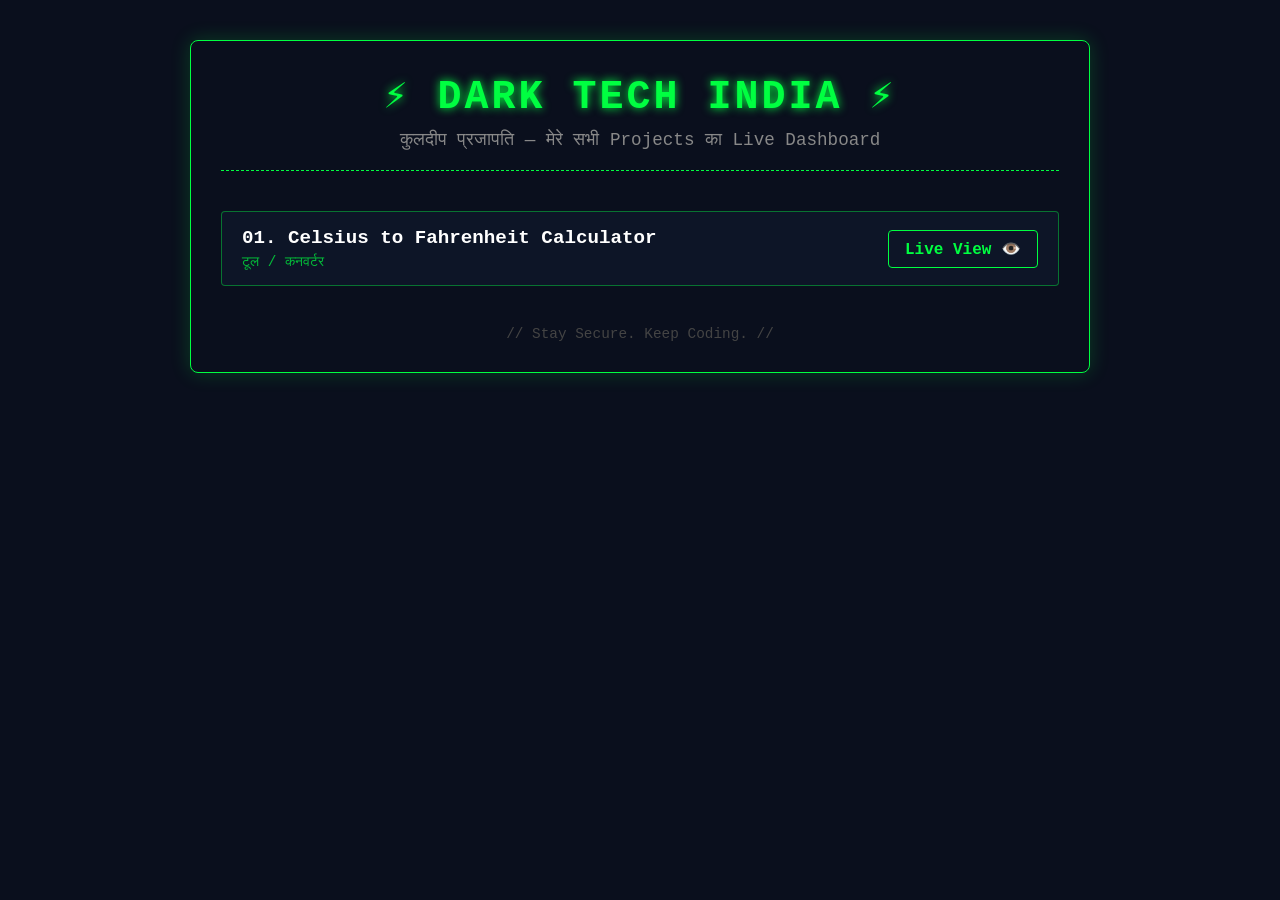
==== index.html @ b8203d1d "Create index.html all project links" ====
<!DOCTYPE html>
<html lang="hi">
<head>
    <meta charset="UTF-8">
    <meta name="viewport" content="width=device-width, initial-scale=1.0">
    <title>DARK TECH INDIA | Project Hub</title>
    <style>
        * {
            margin: 0;
            padding: 0;
            box-sizing: border-box;
            font-family: 'Courier New', Courier, monospace;
        }

        body {
            background-color: #0a0f1d;
            color: #00ff41;
            padding: 40px 20px;
            display: flex;
            flex-direction: column;
            align-items: center;
            min-height: 100vh;
        }

        .container {
            max-width: 900px;
            width: 100%;
            background: rgba(10, 15, 29, 0.8);
            border: 1px solid #00ff41;
            box-shadow: 0 0 20px rgba(0, 255, 65, 0.2);
            padding: 30px;
            border-radius: 8px;
        }

        header {
            text-align: center;
            margin-bottom: 40px;
            border-bottom: 1px dashed #00ff41;
            padding-bottom: 20px;
        }

        header h1 {
            font-size: 2.5rem;
            text-transform: uppercase;
            letter-spacing: 3px;
            text-shadow: 0 0 10px #00ff41;
        }

        header p {
            color: #888;
            margin-top: 10px;
            font-size: 1.1rem;
        }

        .project-list {
            list-style: none;
        }

        .project-item {
            display: flex;
            justify-content: space-between;
            align-items: center;
            padding: 15px 20px;
            margin-bottom: 15px;
            border: 1px solid rgba(0, 255, 65, 0.4);
            border-radius: 4px;
            transition: all 0.3s ease;
            background: #0d1527;
        }

        .project-item:hover {
            transform: scale(1.02);
            box-shadow: 0 0 15px rgba(0, 255, 65, 0.4);
            border-color: #00ff41;
        }

        .project-info h3 {
            font-size: 1.2rem;
            color: #ffffff;
        }

        .project-info p {
            font-size: 0.9rem;
            color: #00ff41;
            margin-top: 5px;
            opacity: 0.7;
        }

        .live-btn {
            display: inline-block;
            background: transparent;
            color: #00ff41;
            border: 1px solid #00ff41;
            padding: 8px 16px;
            border-radius: 4px;
            text-decoration: none;
            font-weight: bold;
            transition: all 0.3s ease;
        }

        .live-btn:hover {
            background: #00ff41;
            color: #0a0f1d;
            box-shadow: 0 0 10px #00ff41;
            cursor: pointer;
        }

        footer {
            margin-top: 40px;
            text-align: center;
            color: #444;
            font-size: 0.9rem;
        }
    </style>
</head>
<body>

    <div class="container">
        <header>
            <h1>⚡ DARK TECH INDIA ⚡</h1>
            <p>कुलदीप प्रजापति — मेरे सभी Projects का Live Dashboard</p>
        </header>

        <ul class="project-list">
            
            <li class="project-item">
                <div class="project-info">
                    <h3>01. Celsius to Fahrenheit Calculator</h3>
                    <p>टूल / कनवर्टर</p>
                </div>
                <a class="live-btn" href="./CELSIUS TO FAHRENHEIT Calculator/">Live View 👁️</a>
            </li>

            </ul>

        <footer>
            <p>// Stay Secure. Keep Coding. //</p>
        </footer>
    </div>

</body>
</html>
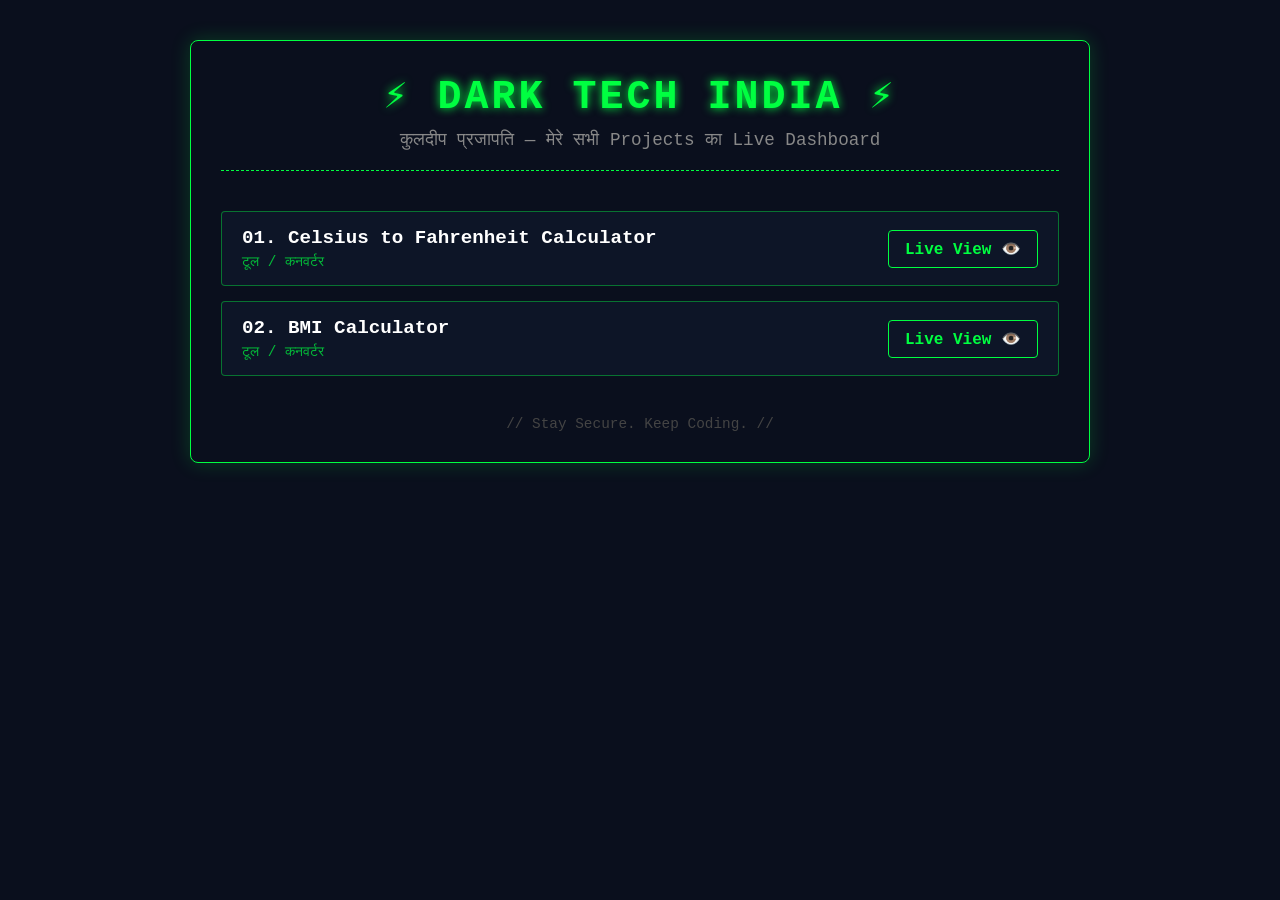
==== commit da713267: "Update index.html" ====
--- a/index.html
+++ b/index.html
@@ -131,6 +131,14 @@
                 <a class="live-btn" href="./CELSIUS TO FAHRENHEIT Calculator/">Live View 👁️</a>
             </li>
 
+            <li class="project-item">
+                <div class="project-info">
+                    <h3>02. BMI Calculator</h3>
+                    <p>टूल / कनवर्टर</p>
+                </div>
+                <a class="live-btn" href="./CELSIUS TO FAHRENHEIT Calculator/">Live View 👁️</a>
+            </li>
+
             </ul>
 
         <footer>
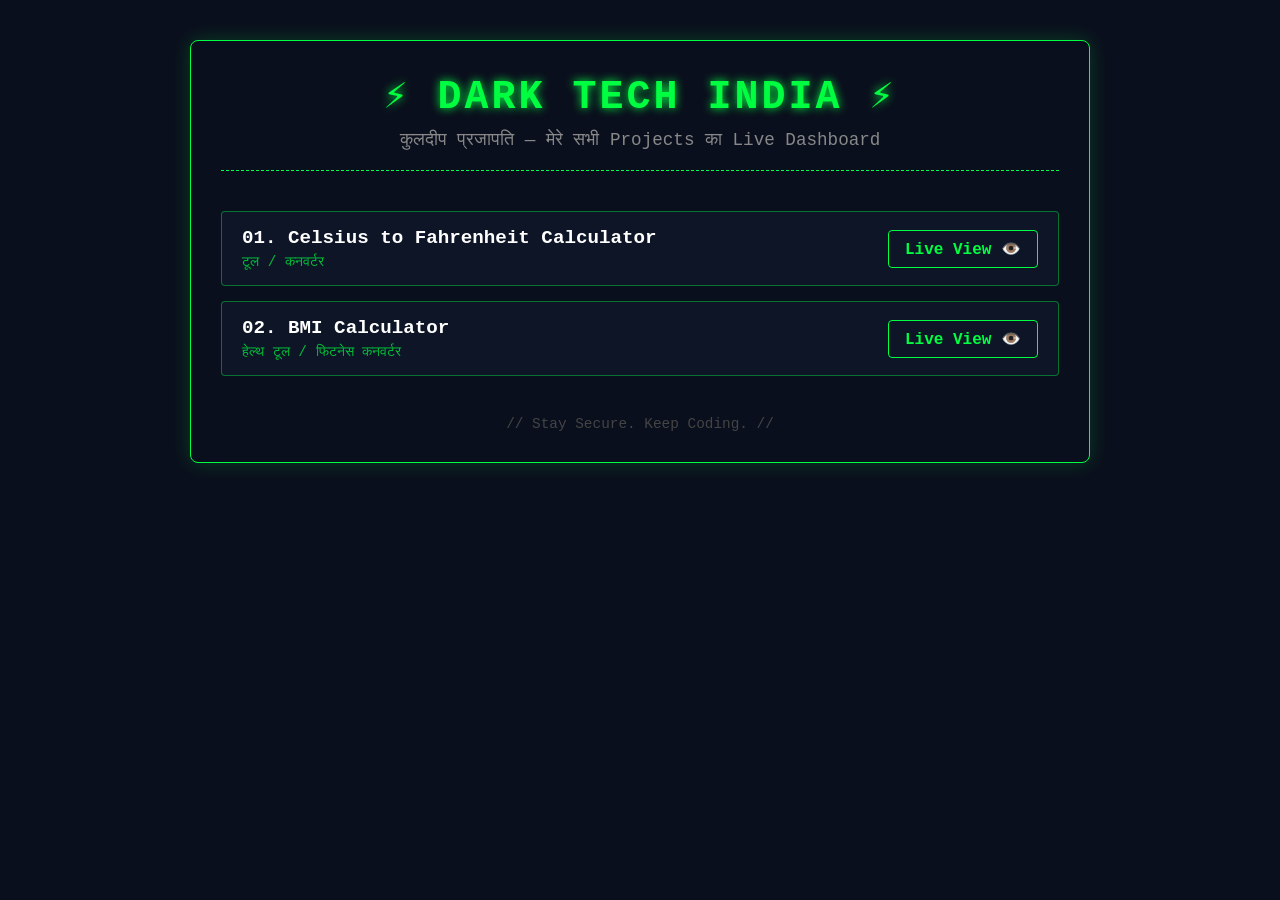
==== commit 00d0d48c: "Update index.html" ====
--- a/index.html
+++ b/index.html
@@ -132,12 +132,12 @@
             </li>
 
             <li class="project-item">
-                <div class="project-info">
-                    <h3>02. BMI Calculator</h3>
-                    <p>टूल / कनवर्टर</p>
-                </div>
-                <a class="live-btn" href="./CELSIUS TO FAHRENHEIT Calculator/">Live View 👁️</a>
-            </li>
+              <div class="project-info">
+                  <h3>02. BMI Calculator</h3>
+                  <p>हेल्थ टूल / फिटनेस कनवर्टर</p>
+              </div>
+    <a class="live-btn" href="./YOUR-BMI-FOLDER-NAME/">Live View 👁️</a>
+</li>
 
             </ul>
 
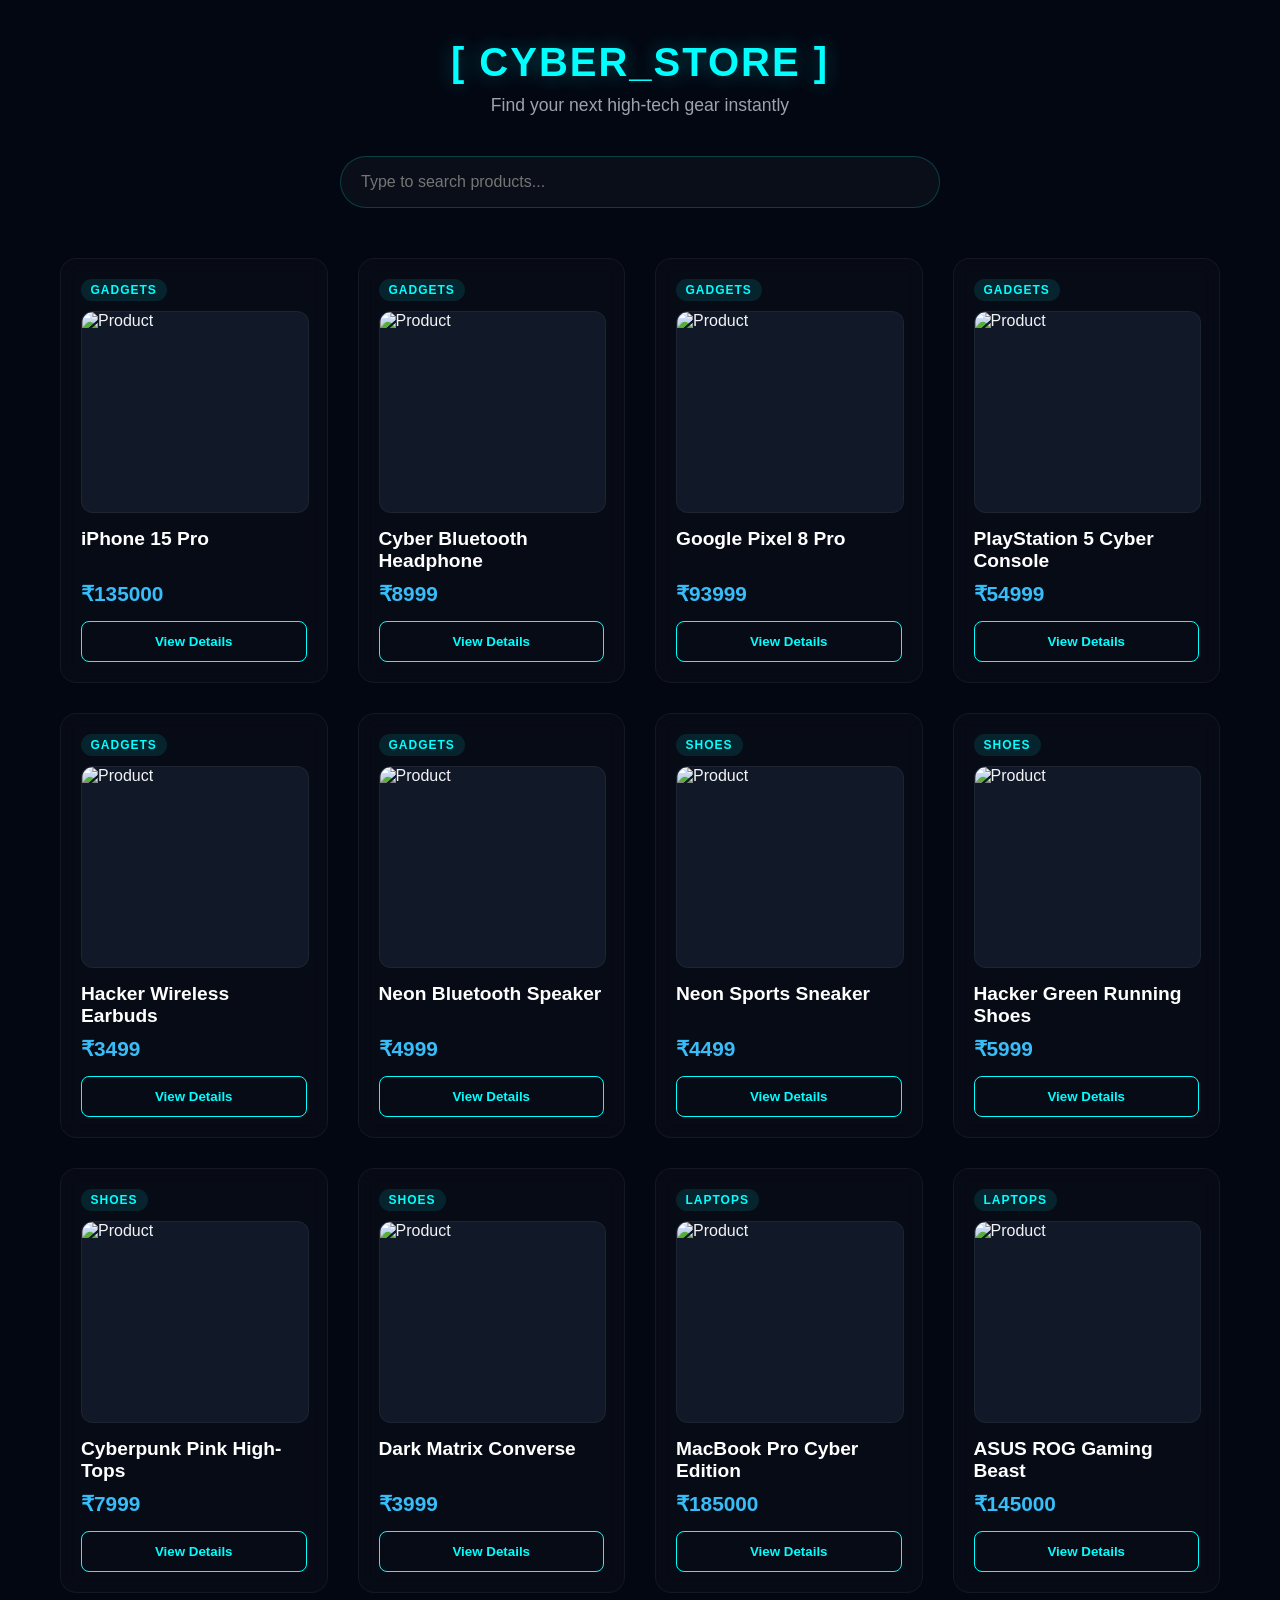
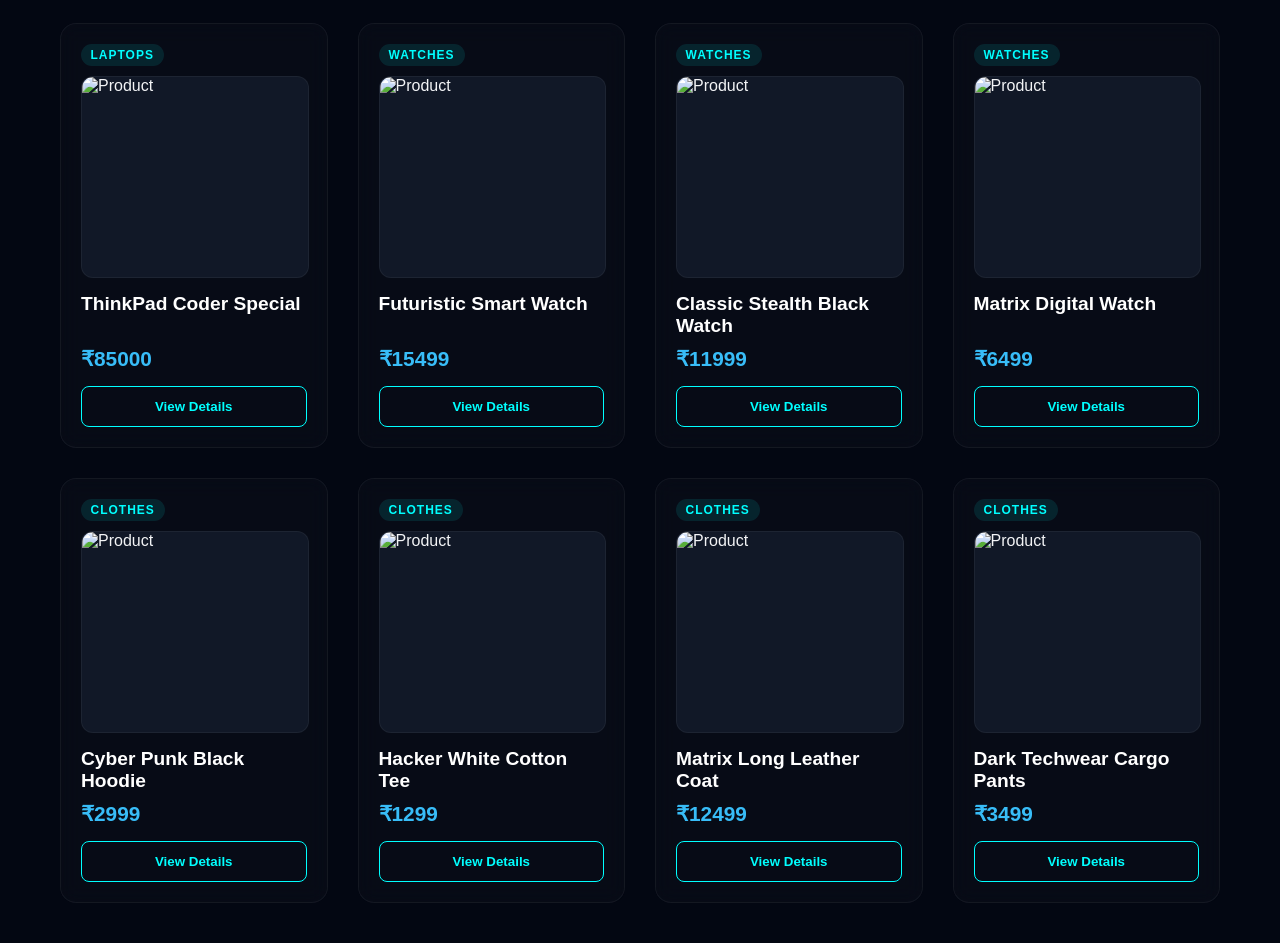
==== commit 9d547068: "Add files via upload" ====
--- a/index.html
+++ b/index.html
@@ -1,150 +1,51 @@
 <!DOCTYPE html>
-<html lang="hi">
+<html lang="en">
 <head>
     <meta charset="UTF-8">
     <meta name="viewport" content="width=device-width, initial-scale=1.0">
-    <title>DARK TECH INDIA | Project Hub</title>
-    <style>
-        * {
-            margin: 0;
-            padding: 0;
-            box-sizing: border-box;
-            font-family: 'Courier New', Courier, monospace;
-        }
-
-        body {
-            background-color: #0a0f1d;
-            color: #00ff41;
-            padding: 40px 20px;
-            display: flex;
-            flex-direction: column;
-            align-items: center;
-            min-height: 100vh;
-        }
-
-        .container {
-            max-width: 900px;
-            width: 100%;
-            background: rgba(10, 15, 29, 0.8);
-            border: 1px solid #00ff41;
-            box-shadow: 0 0 20px rgba(0, 255, 65, 0.2);
-            padding: 30px;
-            border-radius: 8px;
-        }
-
-        header {
-            text-align: center;
-            margin-bottom: 40px;
-            border-bottom: 1px dashed #00ff41;
-            padding-bottom: 20px;
-        }
-
-        header h1 {
-            font-size: 2.5rem;
-            text-transform: uppercase;
-            letter-spacing: 3px;
-            text-shadow: 0 0 10px #00ff41;
-        }
-
-        header p {
-            color: #888;
-            margin-top: 10px;
-            font-size: 1.1rem;
-        }
-
-        .project-list {
-            list-style: none;
-        }
-
-        .project-item {
-            display: flex;
-            justify-content: space-between;
-            align-items: center;
-            padding: 15px 20px;
-            margin-bottom: 15px;
-            border: 1px solid rgba(0, 255, 65, 0.4);
-            border-radius: 4px;
-            transition: all 0.3s ease;
-            background: #0d1527;
-        }
-
-        .project-item:hover {
-            transform: scale(1.02);
-            box-shadow: 0 0 15px rgba(0, 255, 65, 0.4);
-            border-color: #00ff41;
-        }
-
-        .project-info h3 {
-            font-size: 1.2rem;
-            color: #ffffff;
-        }
-
-        .project-info p {
-            font-size: 0.9rem;
-            color: #00ff41;
-            margin-top: 5px;
-            opacity: 0.7;
-        }
-
-        .live-btn {
-            display: inline-block;
-            background: transparent;
-            color: #00ff41;
-            border: 1px solid #00ff41;
-            padding: 8px 16px;
-            border-radius: 4px;
-            text-decoration: none;
-            font-weight: bold;
-            transition: all 0.3s ease;
-        }
-
-        .live-btn:hover {
-            background: #00ff41;
-            color: #0a0f1d;
-            box-shadow: 0 0 10px #00ff41;
-            cursor: pointer;
-        }
-
-        footer {
-            margin-top: 40px;
-            text-align: center;
-            color: #444;
-            font-size: 0.9rem;
-        }
-    </style>
+    <title>Cyber Market - Product Grid</title>
+    <link rel="stylesheet" href="style.css">
 </head>
 <body>
 
     <div class="container">
         <header>
-            <h1>⚡ DARK TECH INDIA ⚡</h1>
-            <p>कुलदीप प्रजापति — मेरे सभी Projects का Live Dashboard</p>
+            <h1>[ CYBER_STORE ]</h1>
+            <p>Find your next high-tech gear instantly</p>
         </header>
 
-        <ul class="project-list">
-            
-            <li class="project-item">
-                <div class="project-info">
-                    <h3>01. Celsius to Fahrenheit Calculator</h3>
-                    <p>टूल / कनवर्टर</p>
-                </div>
-                <a class="live-btn" href="./CELSIUS TO FAHRENHEIT Calculator/">Live View 👁️</a>
-            </li>
+        <div class="search-container">
+            <div class="search-box">
+                <input type="text" id="search-input" placeholder="Type to search products...">
+                
+                <button id="clear-search-btn" class="clear-btn">&times;</button>
+                
+                <div id="history-box" class="history-hidden"></div>
+            </div>
+        </div>
 
-            <li class="project-item">
-              <div class="project-info">
-                  <h3>02. BMI Calculator</h3>
-                  <p>हेल्थ टूल / फिटनेस कनवर्टर</p>
-              </div>
-    <a class="live-btn" href="./YOUR-BMI-FOLDER-NAME/">Live View 👁️</a>
-</li>
-
-            </ul>
-
-        <footer>
-            <p>// Stay Secure. Keep Coding. //</p>
-        </footer>
+        <div id="product-grid"></div>
     </div>
 
+    <div id="product-detail-modal" class="modal-hidden">
+        <div class="modal-content">
+            <span class="close-modal-btn">&times;</span>
+            
+            <div class="modal-body">
+                <div class="modal-img-container">
+                    <img id="modal-product-image" src="" alt="Product Image">
+                </div>
+                <div class="modal-info">
+                    <span id="modal-product-category" class="product-category"></span>
+                    <h2 id="modal-product-name"></h2>
+                    <div id="modal-product-price" class="product-price"></div>
+                    <p class="product-desc">This is a premium cyber-grade product designed for the ultimate tech experience. Made with futuristic materials and certified for high-end performance.</p>
+                    <button class="buy-btn" style="width: 100%; margin-top: 20px;">Add To Cart</button>
+                </div>
+            </div>
+        </div>
+    </div>
+
+    <script src="script.js"></script>
 </body>
-</html>
+</html>
--- a/style.css
+++ b/style.css
@@ -0,0 +1,312 @@
+/* ==========================================================================
+   1. ग्लोबल और डार्क थीम स्टाइल्स
+   ========================================================================== */
+body {
+    margin: 0;
+    padding: 0;
+    background-color: #030712;
+    color: #f3f4f6;
+    font-family: 'Segoe UI', Roboto, Helvetica, Arial, sans-serif;
+    min-height: 100vh;
+    display: flex;
+    flex-direction: column;
+    align-items: center;
+}
+
+.container {
+    width: 100%;
+    max-width: 1200px;
+    padding: 40px 20px;
+    box-sizing: border-box;
+}
+
+header {
+    text-align: center;
+    margin-bottom: 40px;
+}
+
+header h1 {
+    font-size: 2.5rem;
+    margin: 0 0 10px 0;
+    letter-spacing: 2px;
+    color: #00ffff;
+    text-shadow: 0 0 20px rgba(0, 255, 255, 0.3);
+}
+
+header p {
+    color: #9ca3af;
+    margin: 0;
+    font-size: 1.1rem;
+}
+
+/* ==========================================================================
+   2. एडवांस्ड सर्च बार और (X) बटन की स्टाइलिंग
+   ========================================================================== */
+.search-container {
+    display: flex;
+    justify-content: center;
+    margin-bottom: 50px;
+}
+
+.search-box {
+    position: relative; /* ताकि इसके अंदर की चीजें absolute रह सकें */
+    width: 100%;
+    max-width: 600px;
+}
+
+.search-box input {
+    width: 100%;
+    padding: 16px 50px 16px 20px; /* राइट साइड में 50px स्पेस दिया ताकि X बटन अंदर बैठ सके */
+    background: rgba(255, 255, 255, 0.03);
+    border: 1px solid rgba(0, 255, 255, 0.2);
+    border-radius: 30px;
+    color: #fff;
+    font-size: 1rem;
+    outline: none;
+    transition: all 0.3s ease;
+    box-sizing: border-box;
+}
+
+.search-box input:focus {
+    border-color: #00ffff;
+    box-shadow: 0 0 25px rgba(0, 255, 255, 0.25);
+    background: rgba(0, 0, 0, 0.5);
+}
+
+/* 🎯 (X) बटन की जादुई स्टाइलिंग */
+.clear-btn {
+    position: absolute;
+    right: 20px;
+    top: 50%;
+    transform: translateY(-50%);
+    background: transparent;
+    border: none;
+    color: #4b5563;
+    font-size: 1.5rem;
+    cursor: pointer;
+    transition: color 0.2s;
+    display: none; /* शुरुआत में छिपा रहेगा, टाइप करने पर JS से दिखाएंगे */
+}
+
+.clear-btn:hover {
+    color: #ff3333; /* होवर करने पर डेंजर रेड कलर */
+}
+
+/* ==========================================================================
+   3. सर्च हिस्ट्री ड्रॉपडाउन
+   ========================================================================== */
+.history-hidden {
+    display: none;
+    position: absolute;
+    top: 100%;
+    left: 0;
+    width: 100%;
+    background: #111827;
+    border: 1px solid #374151;
+    border-radius: 15px;
+    margin-top: 8px;
+    z-index: 100; /* ताकि प्रोडक्ट्स के ऊपर तैरता हुआ दिखे */
+    padding: 8px 0;
+    max-height: 250px;
+    overflow-y: auto; /* ज्यादा हिस्ट्री होने पर स्क्रॉल बार आ जाएगा */
+    box-shadow: 0 10px 25px rgba(0, 0, 0, 0.5);
+}
+
+.history-item {
+    padding: 12px 20px;
+    cursor: pointer;
+    color: #d1d5db;
+    display: flex;
+    align-items: center;
+    transition: background 0.2s, color 0.2s;
+}
+
+.history-item:hover {
+    color: #00ffff;
+    background: rgba(0, 255, 255, 0.05);
+}
+
+/* ==========================================================================
+   4. प्रोडक्ट ग्रिड और कार्ड्स
+   ========================================================================== */
+#product-grid {
+    display: grid;
+    grid-template-columns: repeat(auto-fill, minmax(260px, 1fr));
+    gap: 30px;
+    width: 100%;
+}
+
+.product-card {
+    background: rgba(255, 255, 255, 0.02);
+    border: 1px solid rgba(255, 255, 255, 0.05);
+    border-radius: 16px;
+    padding: 20px;
+    display: flex;
+    flex-direction: column;
+    transition: all 0.3s ease;
+    position: relative;
+    overflow: hidden;
+    backdrop-filter: blur(10px);
+}
+
+.product-card:hover {
+    transform: translateY(-8px);
+    border-color: rgba(0, 255, 255, 0.4);
+    box-shadow: 0 10px 30px rgba(0, 255, 255, 0.1);
+    background: rgba(255, 255, 255, 0.04);
+}
+
+.product-image {
+    width: 100%;
+    height: 200px;
+    background: #111827;
+    border-radius: 12px;
+    object-fit: cover;
+    margin-bottom: 15px;
+    border: 1px solid rgba(255, 255, 255, 0.05);
+}
+
+.product-category {
+    align-self: flex-start;
+    background: rgba(0, 255, 255, 0.1);
+    color: #00ffff;
+    font-size: 0.75rem;
+    font-weight: bold;
+    text-transform: uppercase;
+    padding: 4px 10px;
+    border-radius: 20px;
+    margin-bottom: 10px;
+    letter-spacing: 1px;
+}
+
+.product-name {
+    font-size: 1.2rem;
+    font-weight: 600;
+    margin: 0 0 10px 0;
+    color: #ffffff;
+}
+
+.product-price {
+    font-size: 1.3rem;
+    font-weight: 700;
+    color: #38bdf8;
+    margin-top: auto;
+}
+
+.buy-btn {
+    margin-top: 15px;
+    padding: 12px;
+    background: transparent;
+    border: 1px solid #00ffff;
+    color: #00ffff;
+    border-radius: 8px;
+    cursor: pointer;
+    font-weight: bold;
+    transition: 0.3s;
+}
+
+.buy-btn:hover {
+    background: #00ffff;
+    color: #000;
+    box-shadow: 0 0 15px #00ffff;
+}
+
+/* ==========================================================================
+   5. 🚨 जादुई 'View Details' पॉपअप (Modal CSS) 🚨
+   ========================================================================== */
+.modal-hidden {
+    display: none; /* शुरू में गायब */
+    position: fixed; /* पूरी स्क्रीन पर लॉक करने के लिए */
+    top: 0;
+    left: 0;
+    width: 100%;
+    height: 100%;
+    background: rgba(3, 7, 18, 0.85); /* पीछे का बैकग्राउंड धुंधला और डार्क */
+    backdrop-filter: blur(8px);
+    z-index: 9999; /* सबसे ऊपर चमकेगा */
+    justify-content: center;
+    align-items: center;
+    padding: 20px;
+    box-sizing: border-box;
+}
+
+/* पॉपअप का असली सफेद/डार्क बॉक्स */
+.modal-content {
+    background: #111827;
+    border: 1px solid rgba(0, 255, 255, 0.3);
+    border-radius: 24px;
+    width: 100%;
+    max-width: 700px;
+    padding: 30px;
+    position: relative;
+    box-shadow: 0 20px 50px rgba(0, 255, 255, 0.15);
+    animation: popupAnimation 0.3s ease-out; /* खुलने का स्मूथ इफ़ेक्ट */
+}
+
+@keyframes popupAnimation {
+    from { transform: scale(0.9); opacity: 0; }
+    to { transform: scale(1); opacity: 1; }
+}
+
+/* पॉपअप बंद करने का क्लोज बटन */
+.close-modal-btn {
+    position: absolute;
+    right: 25px;
+    top: 20px;
+    font-size: 2rem;
+    color: #9ca3af;
+    cursor: pointer;
+    transition: color 0.2s;
+}
+
+.close-modal-btn:hover {
+    color: #00ffff;
+}
+
+/* मोडल के अंदर का डिज़ाइन (फोटो लेफ्ट, डिटेल्स राइट) */
+.modal-body {
+    display: flex;
+    gap: 30px;
+    margin-top: 20px;
+}
+
+.modal-img-container {
+    flex: 1;
+}
+
+.modal-img-container img {
+    width: 100%;
+    height: 280px;
+    object-fit: cover;
+    border-radius: 16px;
+    border: 1px solid rgba(255, 255, 255, 0.05);
+}
+
+.modal-info {
+    flex: 1.2;
+    display: flex;
+    flex-direction: column;
+}
+
+.modal-info h2 {
+    margin: 10px 0;
+    font-size: 1.8rem;
+    color: #fff;
+}
+
+.product-desc {
+    color: #9ca3af;
+    font-size: 0.95rem;
+    line-height: 1.6;
+    margin: 15px 0;
+}
+
+/* छोटे मोबाइल स्क्रीन के लिए रिस्पॉन्सिव */
+@media (max-width: 600px) {
+    .modal-body {
+        flex-direction: column;
+    }
+    .modal-img-container img {
+        height: 200px;
+    }
+}
